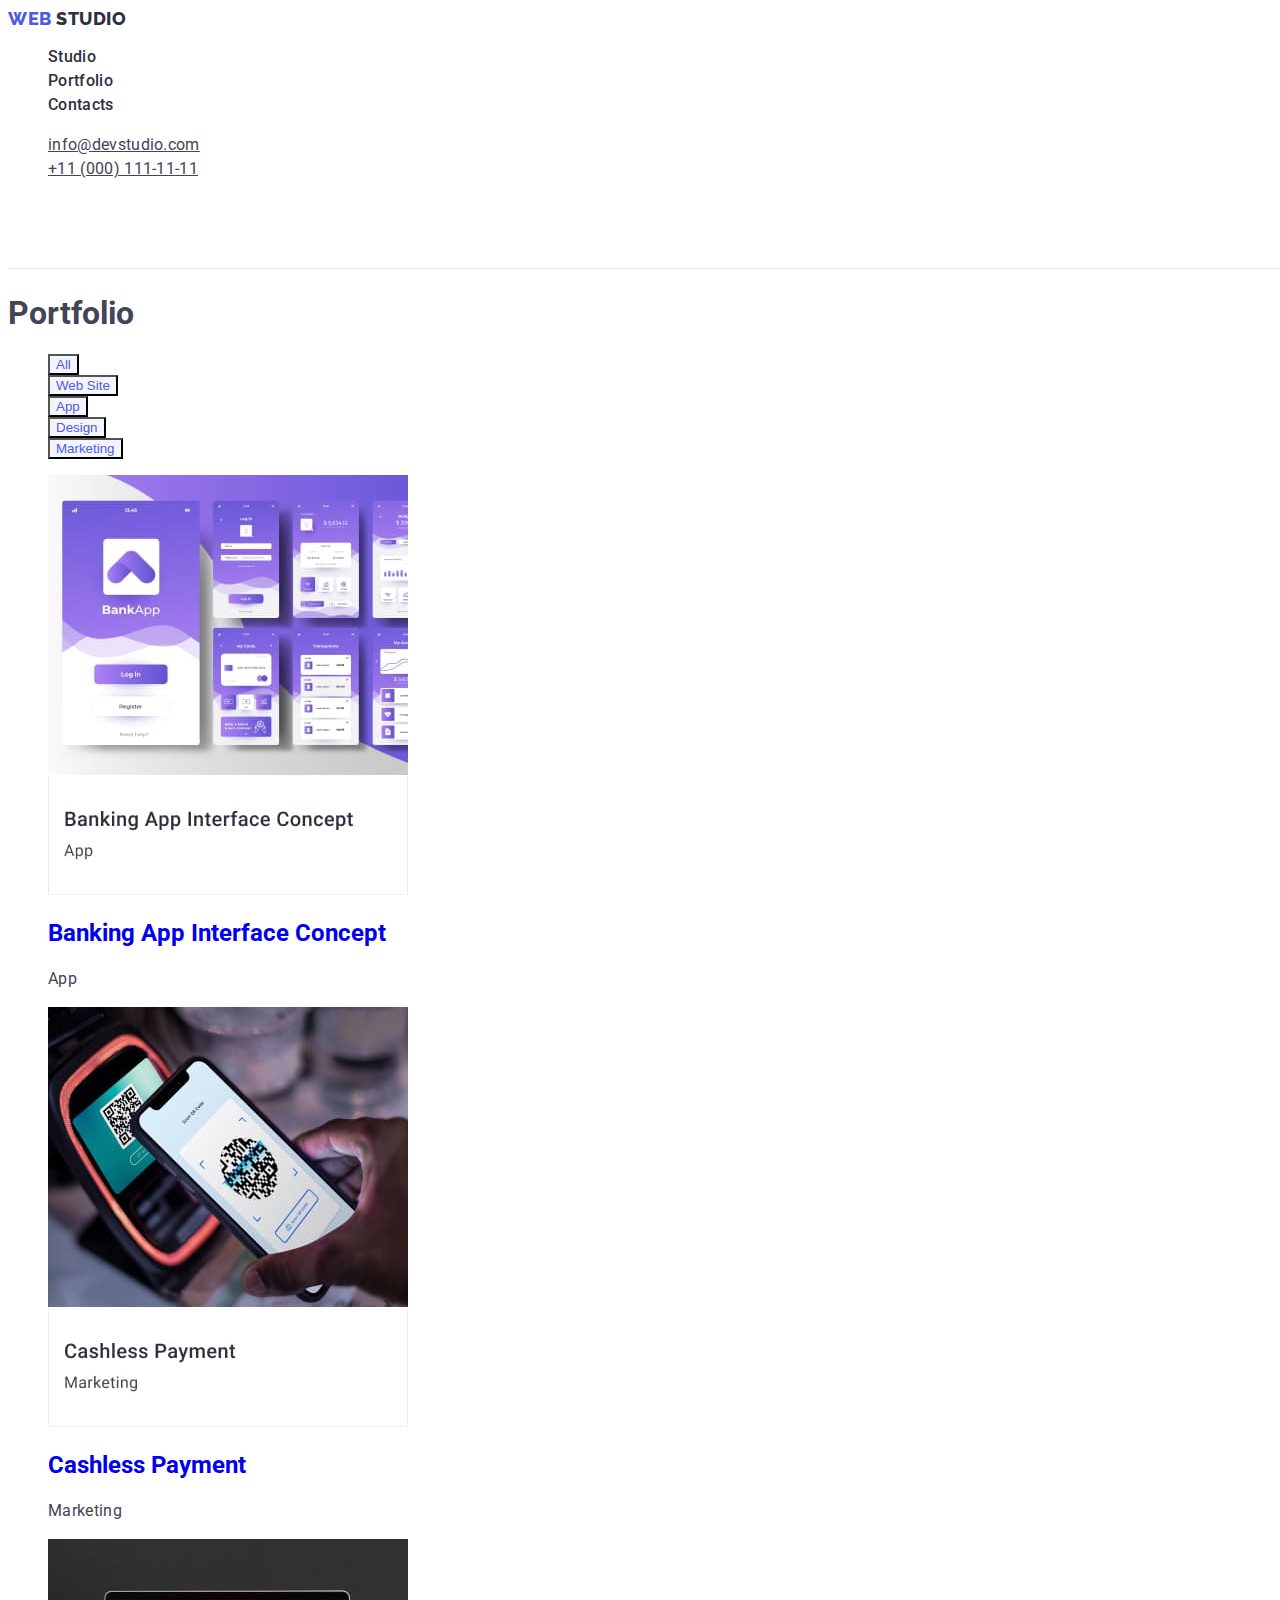
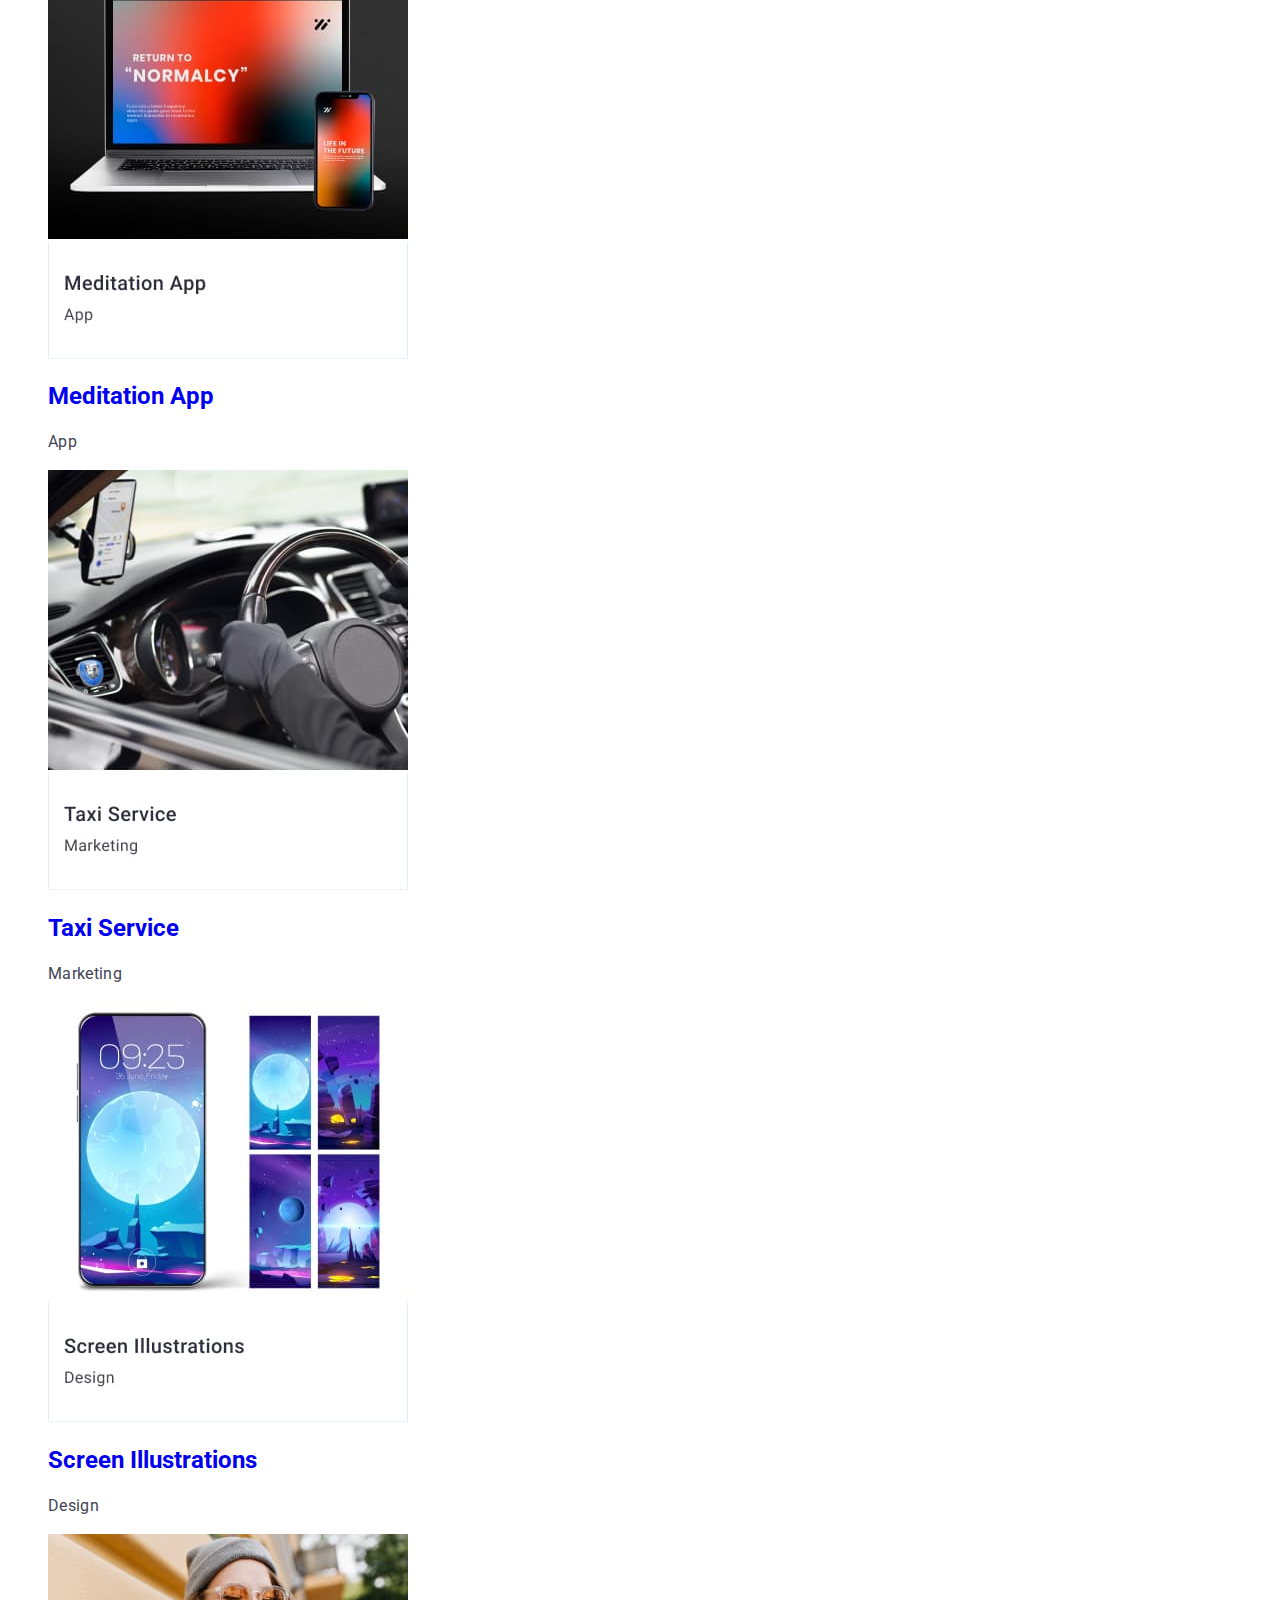
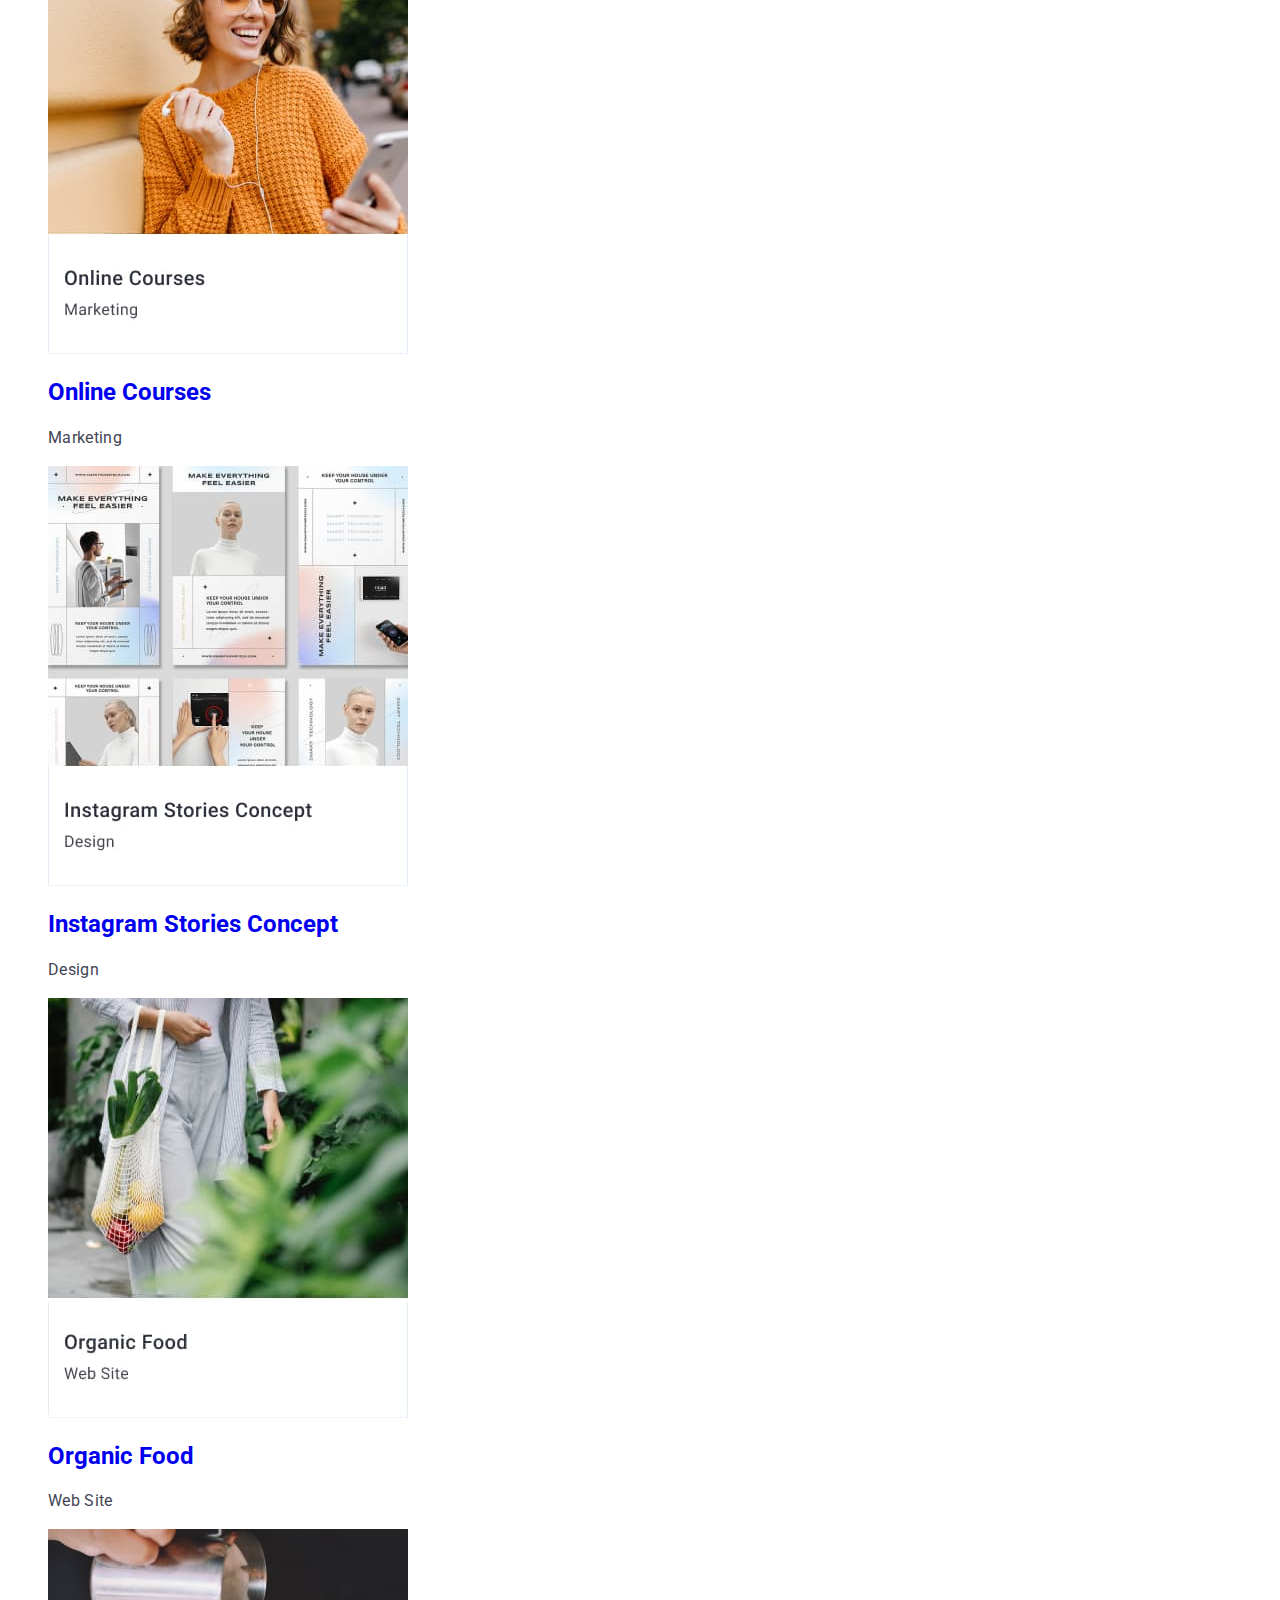
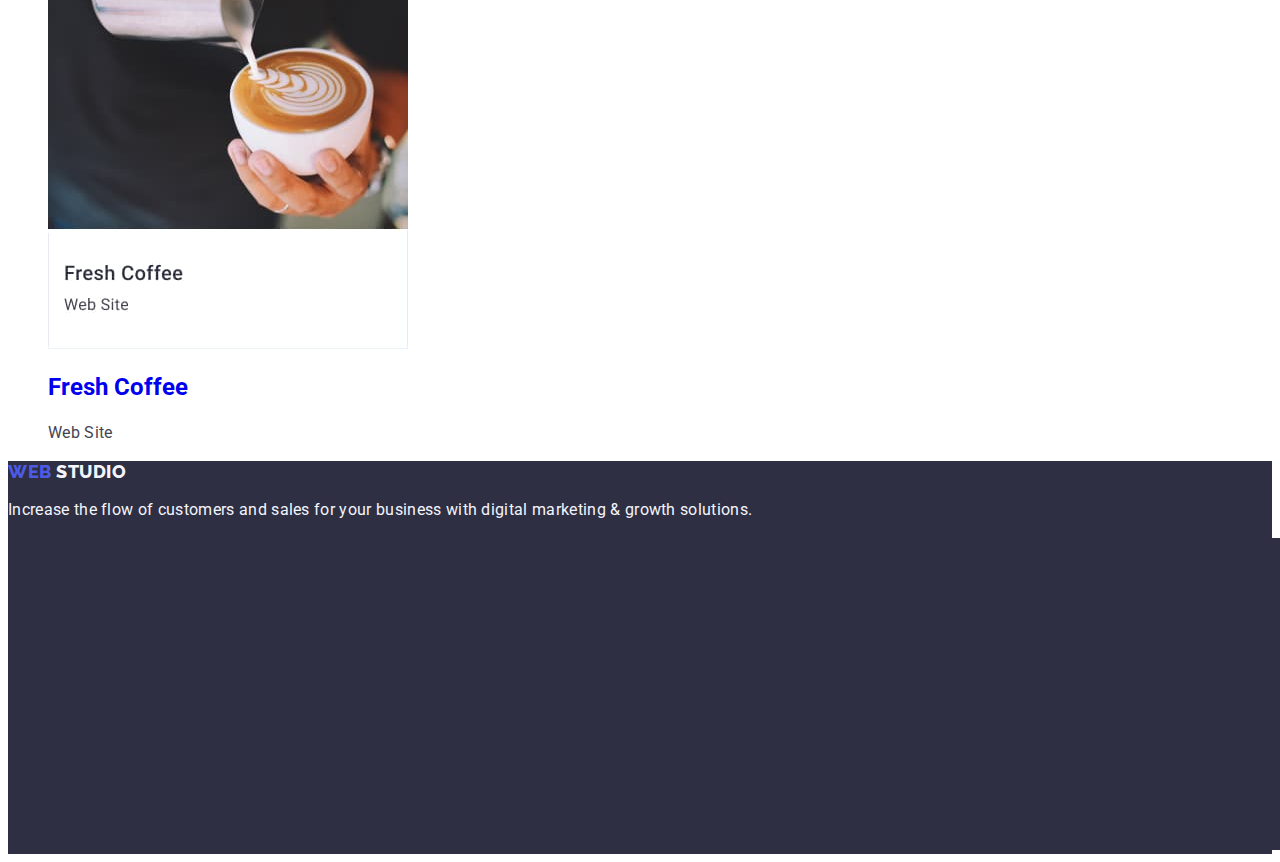
==== portfolio.html @ 5f16e782 "portfolio" ====
<!DOCTYPE html>
<html lang="en">
  <head>
    <meta charset="UTF-8" />
    <meta name="viewport" content="width=device-width, initial-scale=1.0" />

    <link rel="preconnect" href="https://fonts.googleapis.com" />
    <link rel="preconnect" href="https://fonts.gstatic.com" crossorigin />
    <link
      href="https://fonts.googleapis.com/css2?family=Raleway:wght@700&family=Roboto:wght@400;500;700;900&display=swap"
      rel="stylesheet"
    />
    <link rel="stylesheet" href="./css/styles.css" />
    <title>Portfolio</title>
  </head>
  <body>
    <header>
      <!-- Top line -->
      <!-- Menu nav -->
      <nav>
        <!-- Logo -->
        <a class="link logo logo-blue" href="./portfolio.html"
          >Web <span class="link logo-header">Studio</span></a
        >
        <ul class="list">
          <li><a class="nav link" href="./index.html">Studio</a></li>
          <li><a class="nav link" href="./portfolio.html">Portfolio</a></li>
          <li><a class="nav link" href="/Contacts">Contacts</a></li>
        </ul>
      </nav>
      <!-- contacts -->
      <address class="adress">
        <ul class="list">
          <li>
            <a class="adress-info" href="mailto:info@devstudio.com"
              >info@devstudio.com</a
            >
          </li>
          <li>
            <a class="adress-info" href="tel:+110001111111"
              >+11 (000) 111-11-11</a
            >
          </li>
        </ul>
      </address>
      <!-- line -->
      <img src="./images/topline1.jpg" alt="topline" width="1440" />
    </header>
    <main>
      <section>
        <h1>Portfolio</h1>
        <ul class="list">
          <li><button class="button" type="button">All</button></li>
          <li><button class="button" type="button">Web Site</button></li>
          <li><button class="button" type="button">App</button></li>
          <li><button class="button" type="button">Design</button></li>
          <li><button class="button" type="button">Marketing</button></li>
        </ul>
        <ul class="list">
          <!-- Row 1 -->
          <li class="link-item">
            <a href="#" class="link">
              <img
                src="./images/projectcard1.jpg"
                alt="projectcard1"
                width="360"
              />
              <h2 class="h2-title">Banking App Interface Concept</h2>
              <p class="p-body">App</p>
            </a>
          </li>
          <li class="link-item">
            <a href="#" class="link">
              <img
                src="./images/projectcard2.jpg"
                alt="projectcard2"
                width="360"
              />
              <h2 class="h2-title">Cashless Payment</h2>
              <p class="p-body">Marketing</p>
            </a>
          </li>
          <li class="link-item">
            <a href="#" class="link">
              <img
                src="./images/projectcard3.jpg"
                alt="projectcard3"
                width="360"
              />
              <h2 class="h2-title">Meditation App</h2>
              <p class="p-body">App</p>
            </a>
          </li>
          <!-- Row 2 -->
          <li class="link-item">
            <a href="#" class="link">
              <img
                src="./images/projectcard11.jpg"
                alt="projectcard11"
                width="360"
              />
              <h2 class="h2-title">Taxi Service</h2>
              <p class="p-body">Marketing</p>
            </a>
          </li>
          <li class="link-item">
            <a href="#" class="link">
              <img
                src="./images/projectcard22.jpg"
                alt="projectcard22"
                width="360"
              />
              <h2 class="h2-title">Screen Illustrations</h2>
              <p class="p-body">Design</p>
            </a>
          </li>
          <li class="link-item">
            <a href="#" class="link">
              <img
                src="./images/projectcard33.jpg"
                alt="projectcard33"
                width="360"
              />
              <h2 class="h2-title">Online Courses</h2>
              <p class="p-body">Marketing</p>
            </a>
          </li>
          <!-- Row 3 -->
          <li class="link-item">
            <a href="#" class="link">
              <img
                src="./images/projectcard111.jpg"
                alt="projectcard111"
                width="360"
              />
              <h2 class="h2-title">Instagram Stories Concept</h2>
              <p class="p-body">Design</p>
            </a>
          </li>
          <li class="link-item">
            <a href="#" class="link">
              <img
                src="./images/projectcard222.jpg"
                alt="projectcard222"
                width="360"
              />
              <h2 class="h2-title">Organic Food</h2>
              <p class="p-body">Web Site</p>
            </a>
          </li>
          <li class="link-item">
            <a href="#" class="link">
              <img
                src="./images/projectcard333.jpg"
                alt="projectcard333"
                width="360"
              />
              <h2 class="h2-title">Fresh Coffee</h2>
              <p class="p-body">Web Site</p>
            </a>
          </li>
        </ul>
      </section>
    </main>
    <footer class="footer">
      <a class="link logo logo-blue" href="./portfolio.html"
        >Web <span class="logo-header-footer">Studio</span></a
      >
      <p class="p-footer">
        Increase the flow of customers and sales for your business with digital
        marketing & growth solutions.
      </p>
      <img src="./images/darkbg.jpg" alt="darkbg" width="1440" />
    </footer>
  </body>
</html>
---- css/styles.css ----
:root {
  --color-text: #4d5ae5;
  --color-light: #f4f4fd;
  --color-titles-body: #2e2f42;
  --color-p-body: #434455;
  --white-color: #ffffffff;
}

body {
  font-family: "Roboto", sans-serif;
  color: var(--color-p-body);
  background-color: var(--white-color);
}

.list {
  list-style: none;
}
.link {
  text-decoration: none;
}

.link:hover,
:focus{
    text-decoration: none;
    color: #404bbf;
    background-color: #404bbf;
}

.logo {
  font-family: "Raleway", sans-serif;
  font-size: 18px;
  font-style: normal;
  font-weight: 800;
  line-height: 116.667%;
  letter-spacing: 0.54px;
  text-transform: uppercase;
  line-height: 1.17;
}

.logo-header {
  color: var(--color-titles-body);
}
.logo-blue {
  color: var(--color-text);
}

.logo-header-footer {
  color: var(--color-light);
}

.nav {
  color: var(--color-titles-body);
  font-family: Roboto;
  font-size: 16px;
  font-style: normal;
  font-weight: 500;
  line-height: 150%;
  letter-spacing: 0.32px;
}
.adress {
  font-style: normal;
}

.adress-info {
  color: var(--color-p-body)
  font-family: Roboto;
  font-size: 16px;
  font-style: normal;
  font-weight: 400;
  line-height: 150%;
  letter-spacing: 0.32px;
}
.button {
  color: var(--color-text);
  background-color: var(--color-light);
  cursor: pointer;
}

.button:hover,
:focus {
  color: #ffffffff;
  background-color: #404bbf;
}

.order-service-button
{
font-family: "Roboto", sans-serif;
color: #FFF;
font-size: 16px;
font-style: normal;
font-weight: 500;
line-height: 150%;
letter-spacing: 0.64px;
display: inline-flex;
padding: 16px 32px;
align-items: flex-start;
gap: 10px;
border-radius: 4px;
background: var(--color-text);
box-shadow: 0px 4px 4px 0px rgba(0, 0, 0, 0.15);
cursor: pointer;
}
.order-service-button:hover,:focus{
    color: background-color: #404bbf;;
    background-color: #404bbf;
}

.section-dark
{ background-color: var(--color-titles-body);}
.h3 {
  color: var(--color-titles-body);
  font-size: 20px;
  font-style: normal;
  font-weight: 500;
  line-height: 120%;
  letter-spacing: 0.4px;
}

.section-light
{
    background-color: var(--color-light);
}

.h1
{
color: #FFF;
text-align: center;
font-size: 56px;
font-style: normal;
font-weight: 700;
line-height: 107.143%;
letter-spacing: 1.12px;
}

.h2{
color: var(--color-titles-body);
text-align: center;
font-size: 36px;
font-style: normal;
font-weight: 700;
line-height: 111.111%;
letter-spacing: 0.72px;
text-transform: capitalize;
line-height: 1.11;

}
.p-body {
  color: var(--color-p-body);
  font-size: 16px;
  font-style: normal;
  font-weight: 400;
  line-height: 150%;
  letter-spacing: 0.32px;
}
.p-footer {
  color: var(--color-light);
  font-family: Roboto;
  font-size: 16px;
  font-style: normal;
  font-weight: 400;
  line-height: 150%;
  letter-spacing: 0.32px;
}
.footer {
  background-color: var(--color-titles-body);
}

.link-item {
    text-decoration: none;
  }
  
  .link-item img {
    width: 360px;
  }
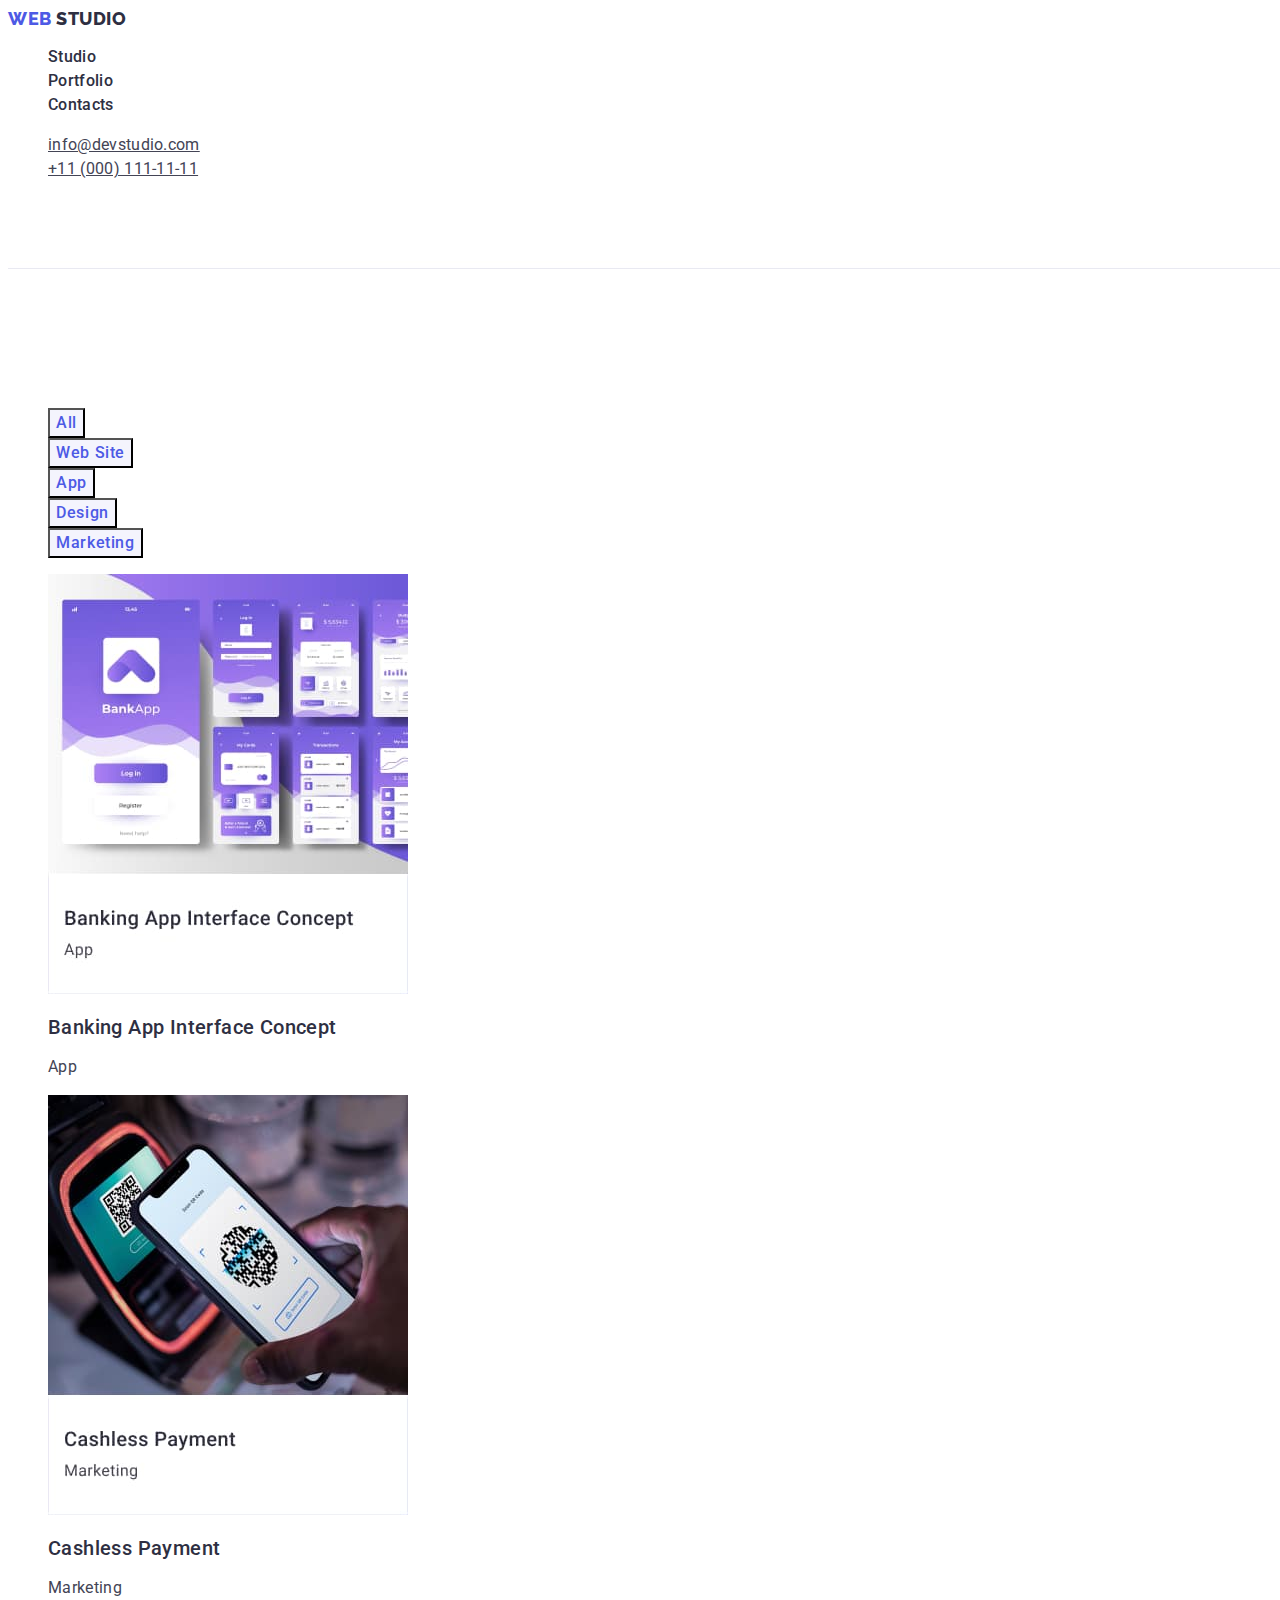
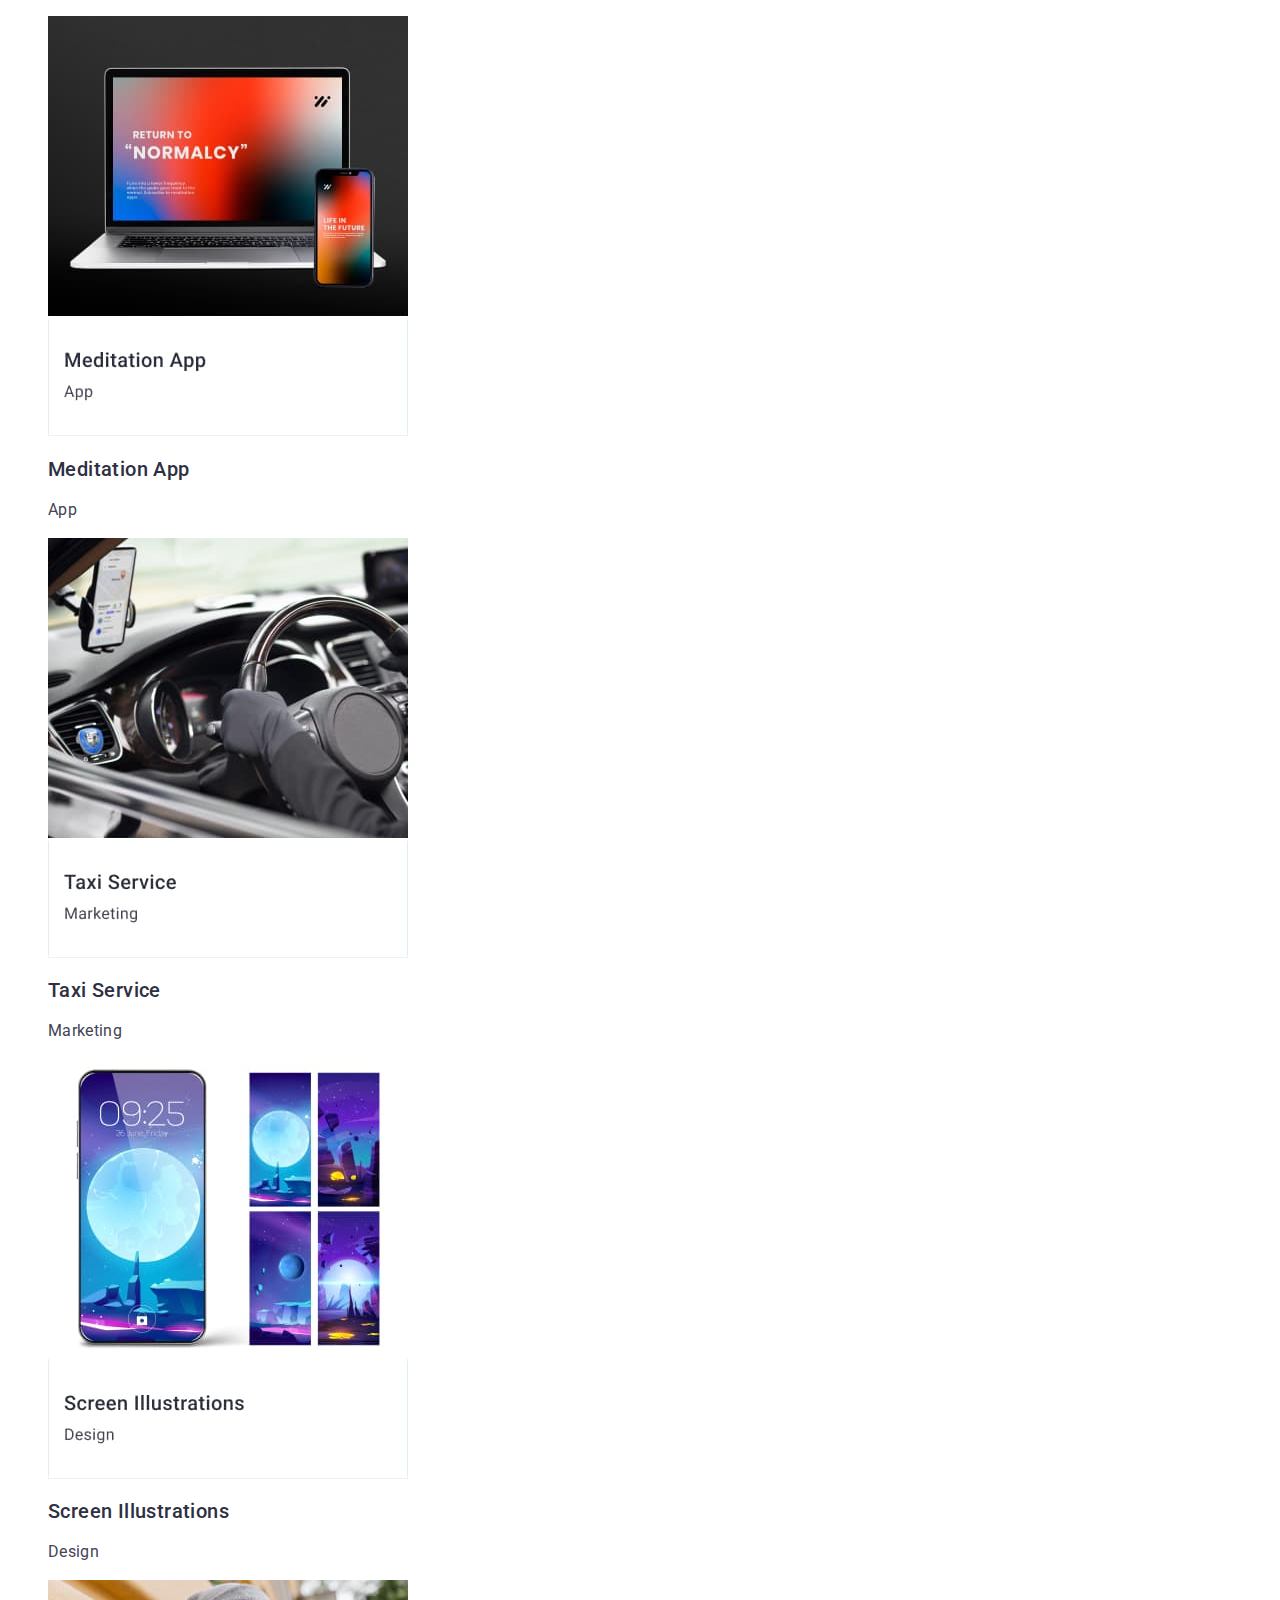
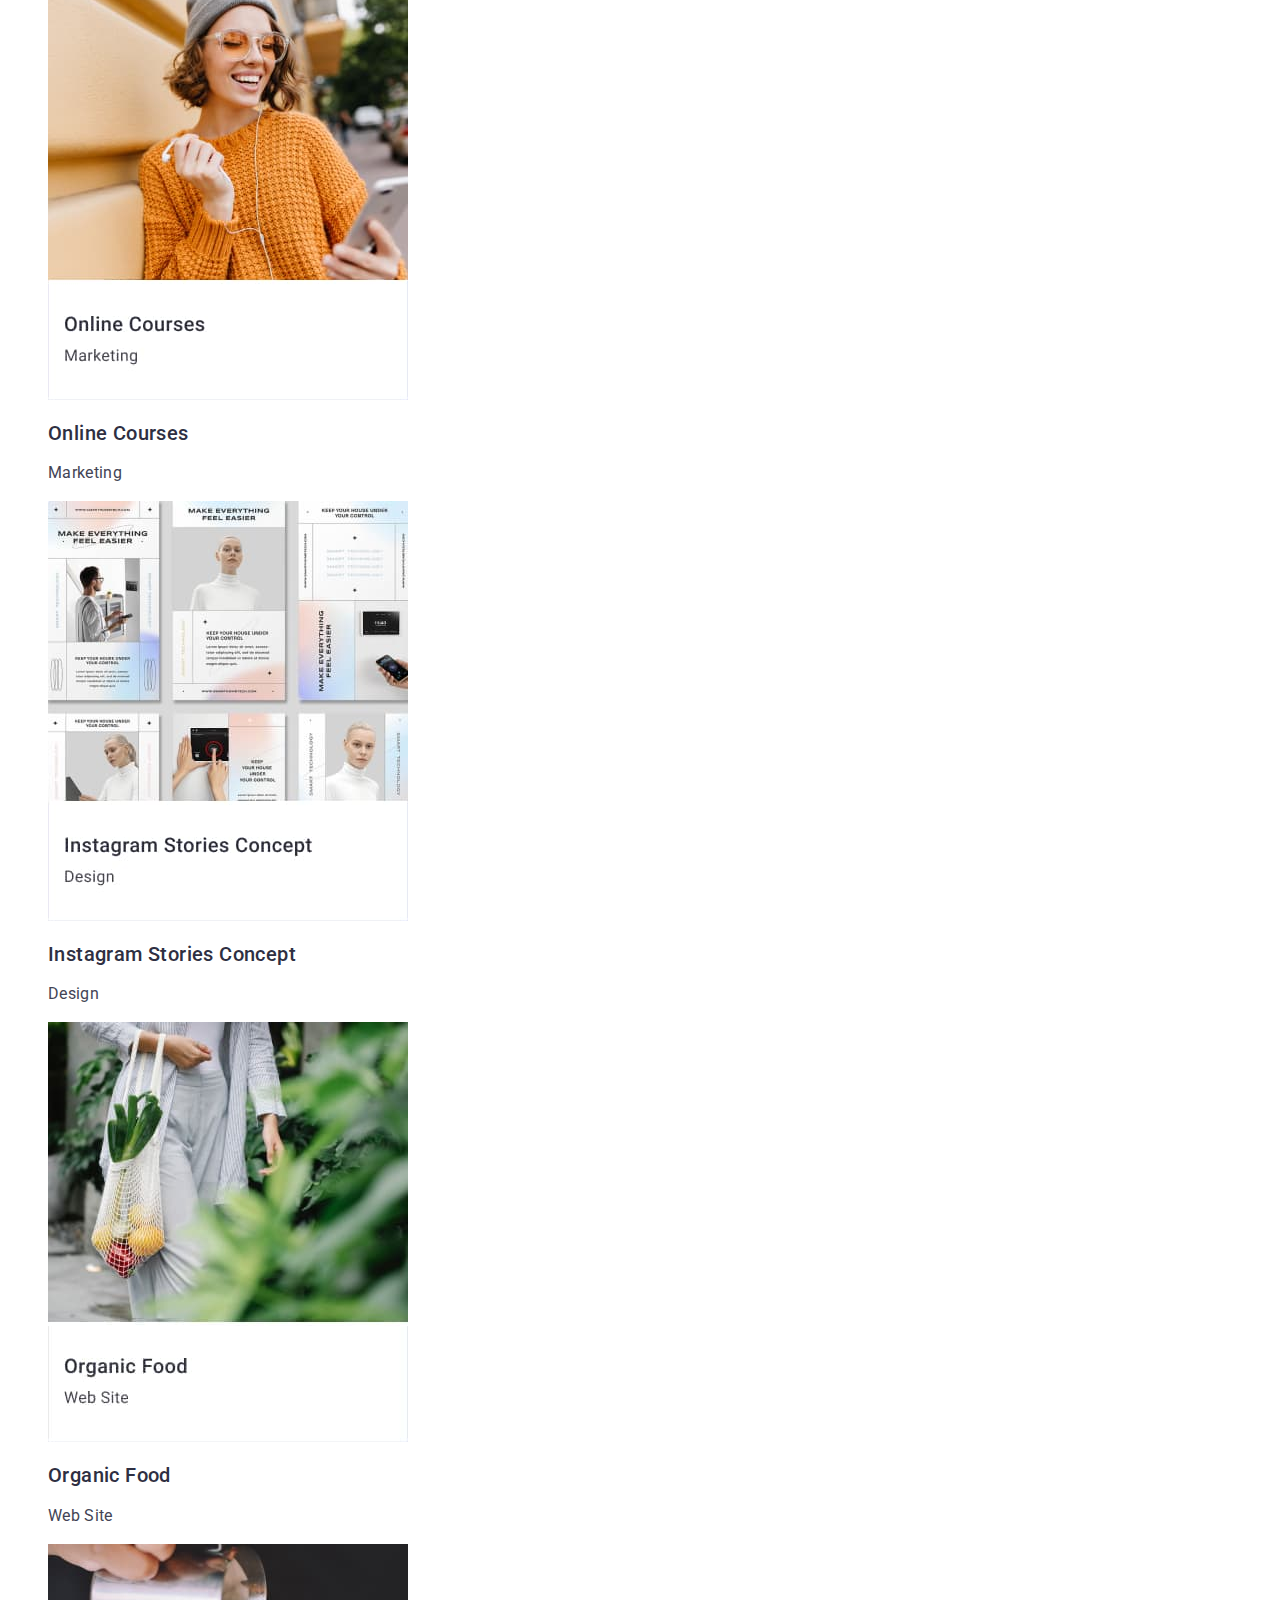
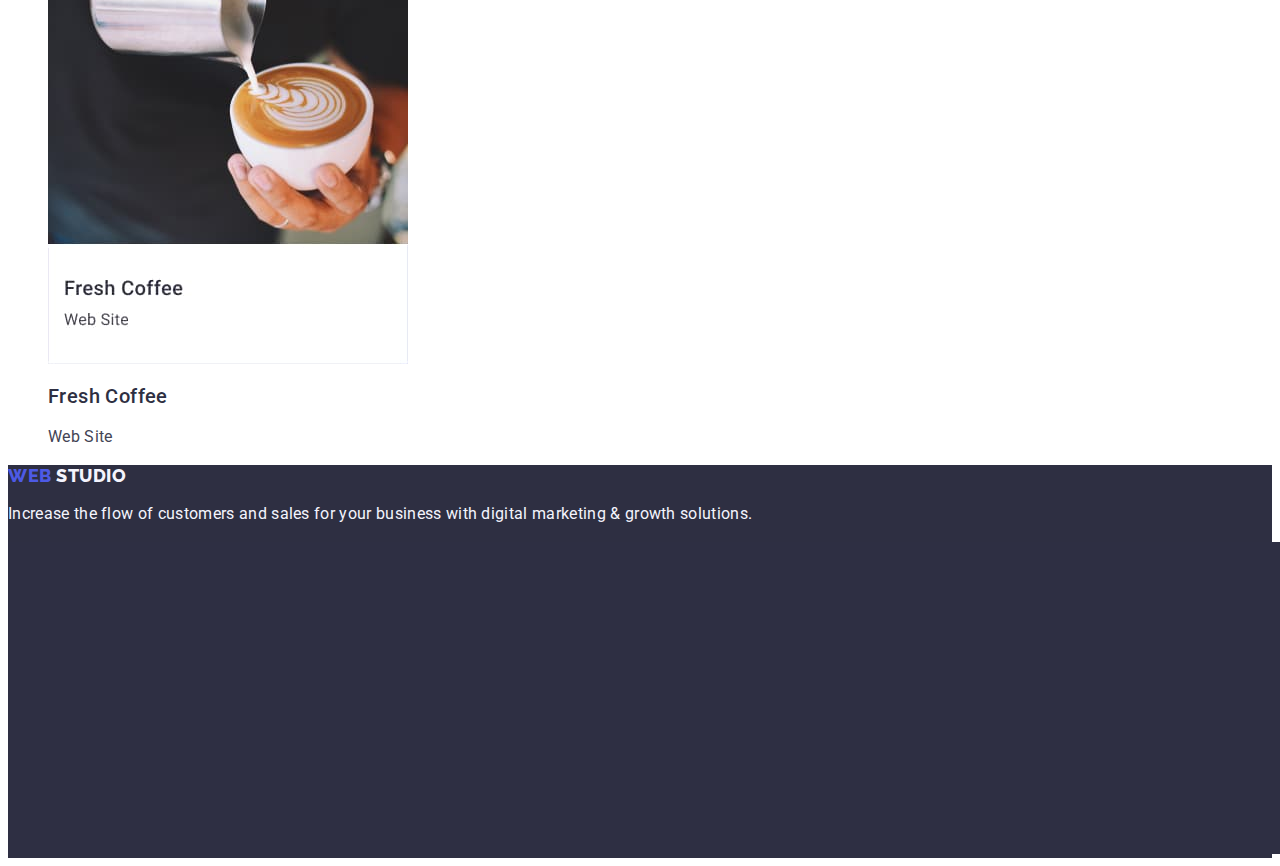
==== commit 726730f9: "portfolio" ====
--- a/portfolio.html
+++ b/portfolio.html
@@ -48,7 +48,7 @@
     </header>
     <main>
       <section>
-        <h1>Portfolio</h1>
+        <h1 class="h1-title">Portfolio</h1>
         <ul class="list">
           <li><button class="button" type="button">All</button></li>
           <li><button class="button" type="button">Web Site</button></li>
--- a/css/styles.css
+++ b/css/styles.css
@@ -72,8 +72,13 @@
 }
 .button {
   color: var(--color-text);
+  font-family: "Roboto", sans-serif;
   background-color: var(--color-light);
   cursor: pointer;
+  letter-spacing: 0.04em;
+  line-height: 1.5;
+  font-size: 16px;
+  font-weight: 500;
 }
 
 .button:hover,
@@ -107,7 +112,7 @@
 
 .section-dark
 { background-color: var(--color-titles-body);}
-.h3 {
+.h3-title {
   color: var(--color-titles-body);
   font-size: 20px;
   font-style: normal;
@@ -121,7 +126,7 @@
     background-color: var(--color-light);
 }
 
-.h1
+.h1-title
 {
 color: #FFF;
 text-align: center;
@@ -144,6 +149,16 @@
 line-height: 1.11;
 
 }
+
+.h2-title{
+color: var(--color-titles-body);
+font-weight: 500;
+font-size: 20px;
+line-height: 1.2;
+letter-spacing: 0.02em;
+
+}
+
 .p-body {
   color: var(--color-p-body);
   font-size: 16px;
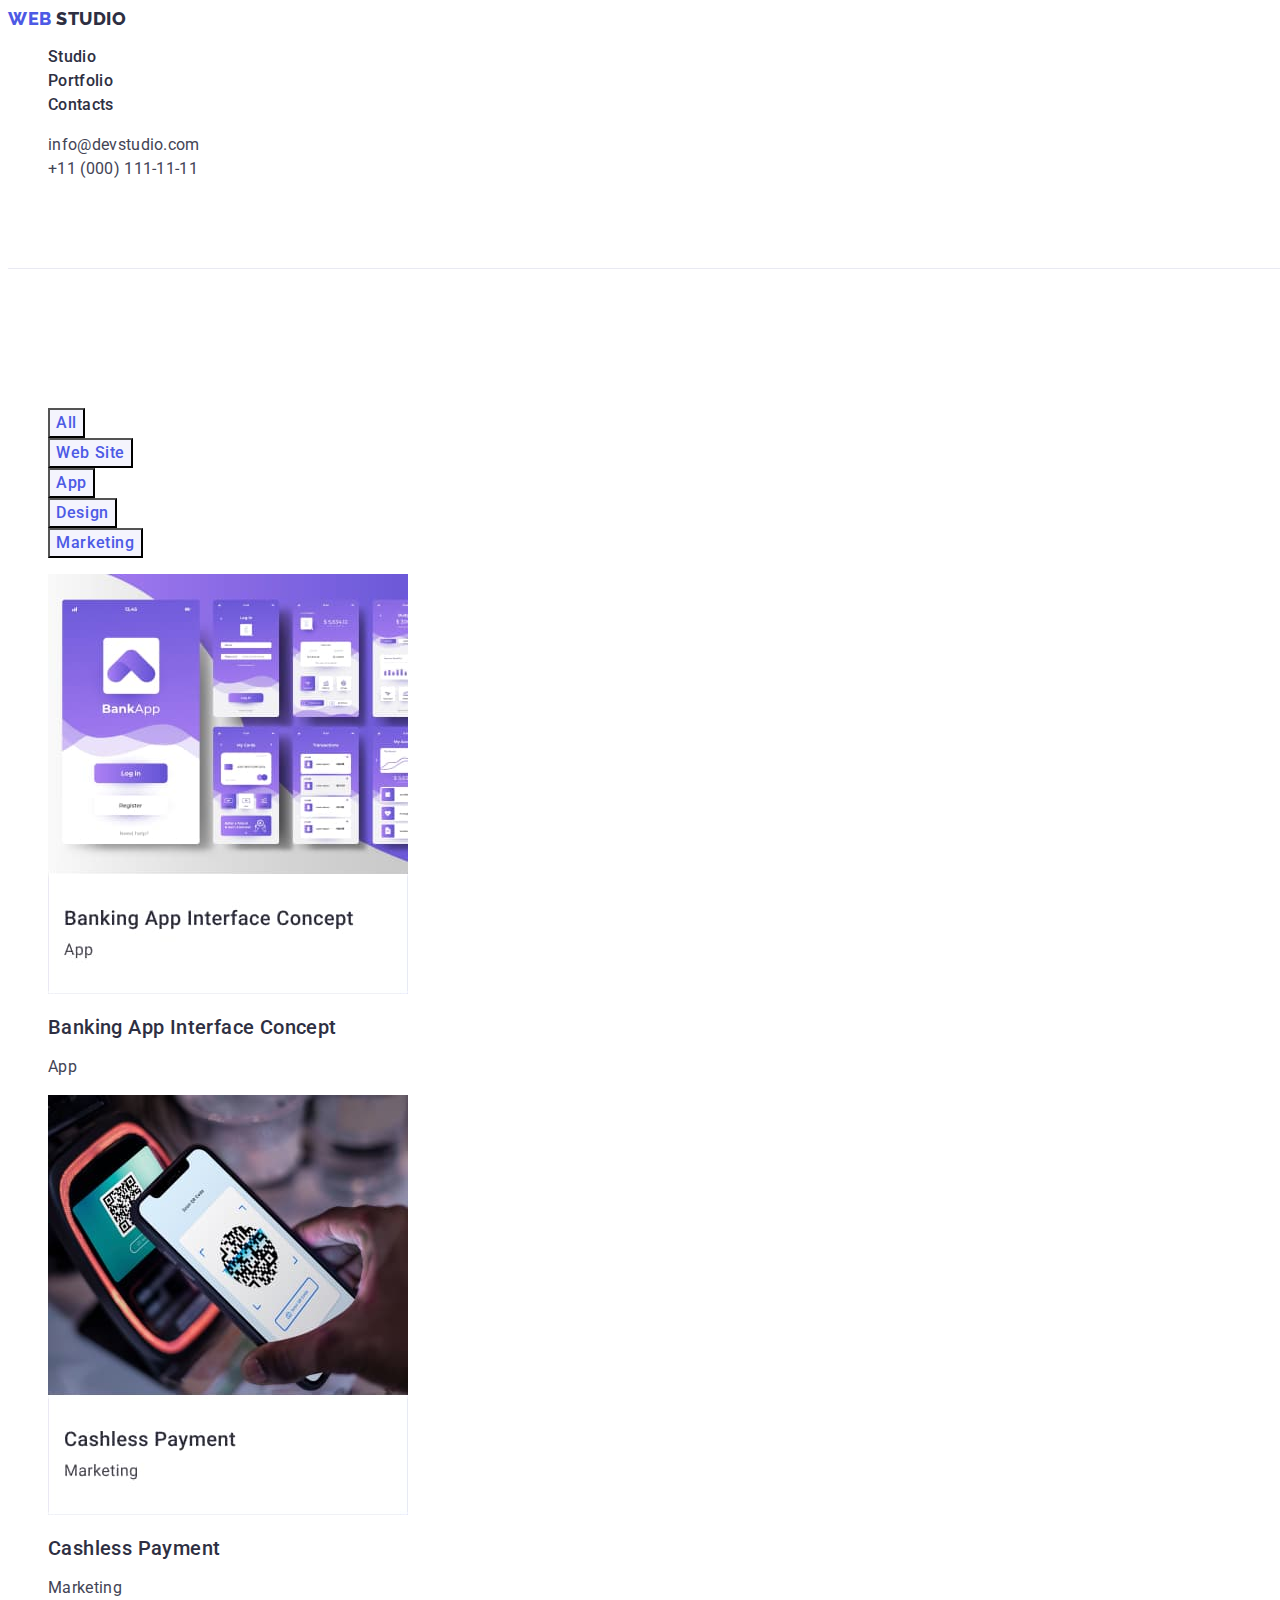
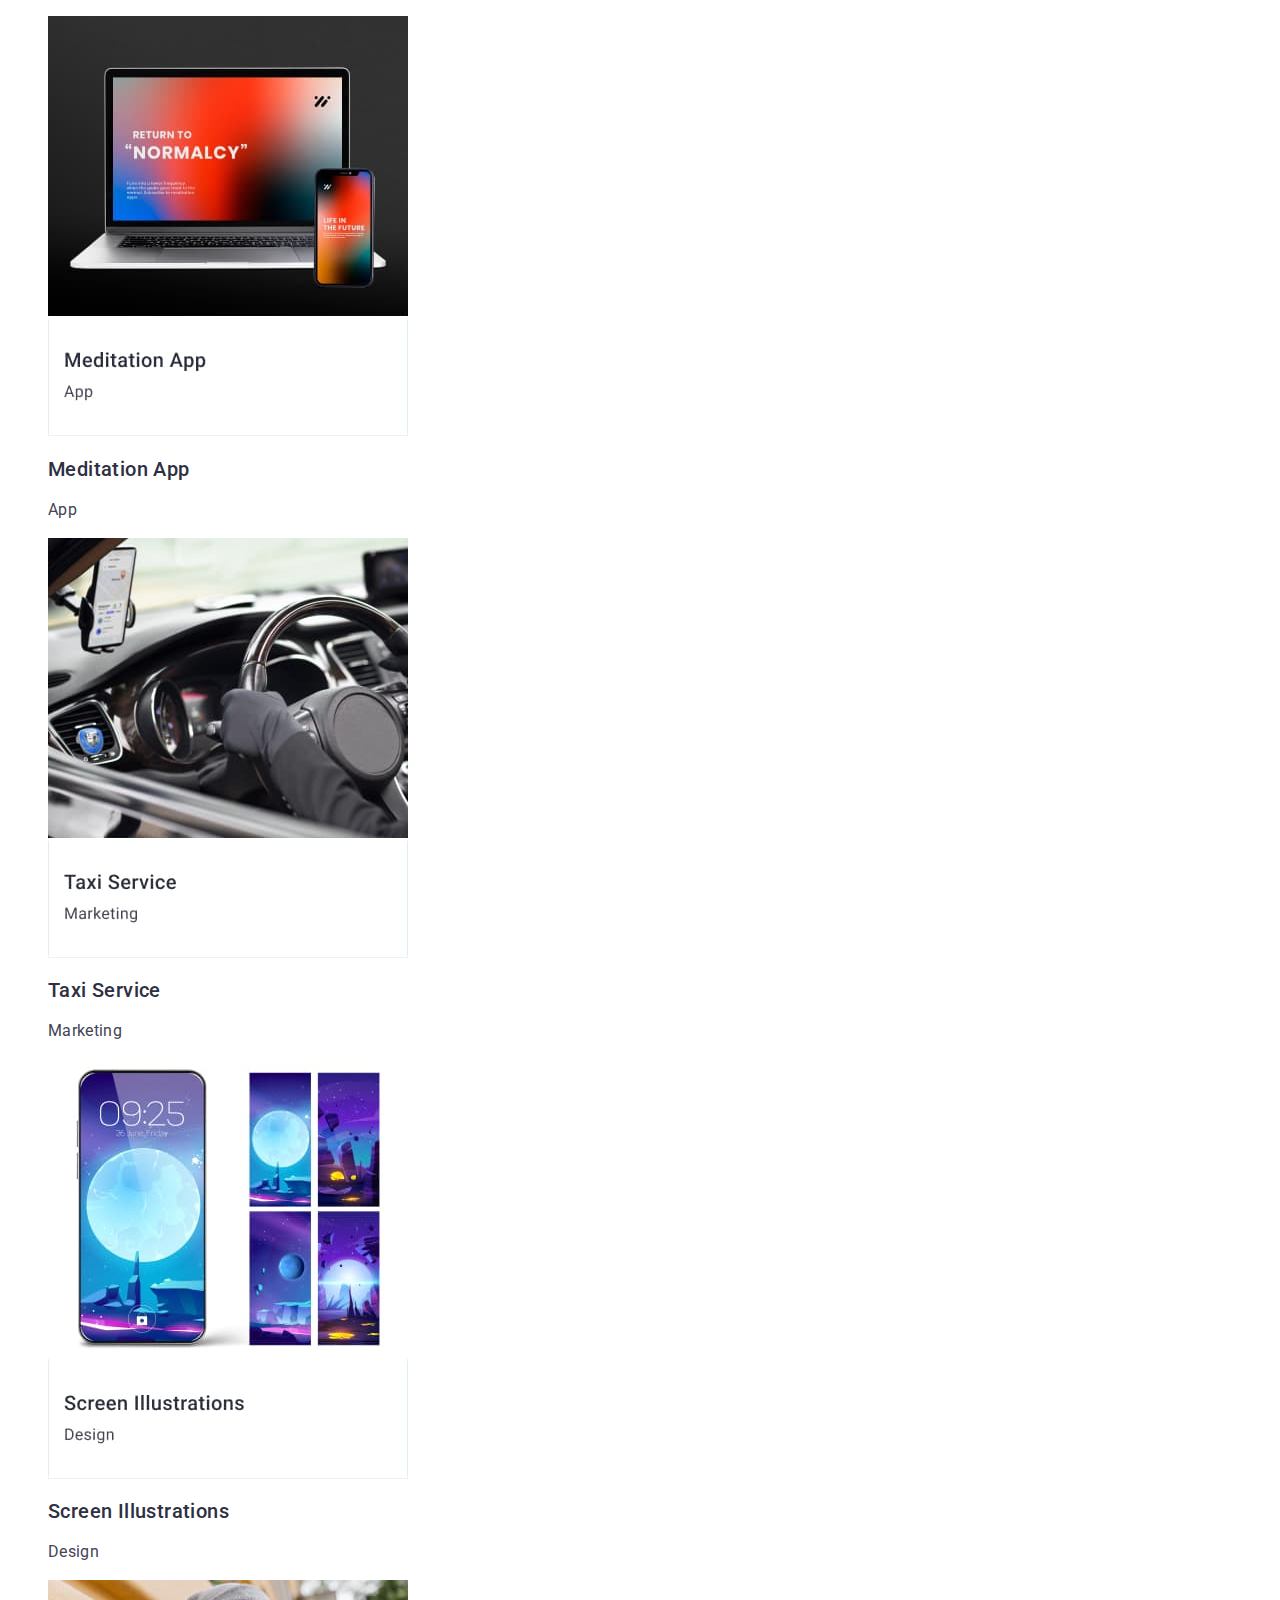
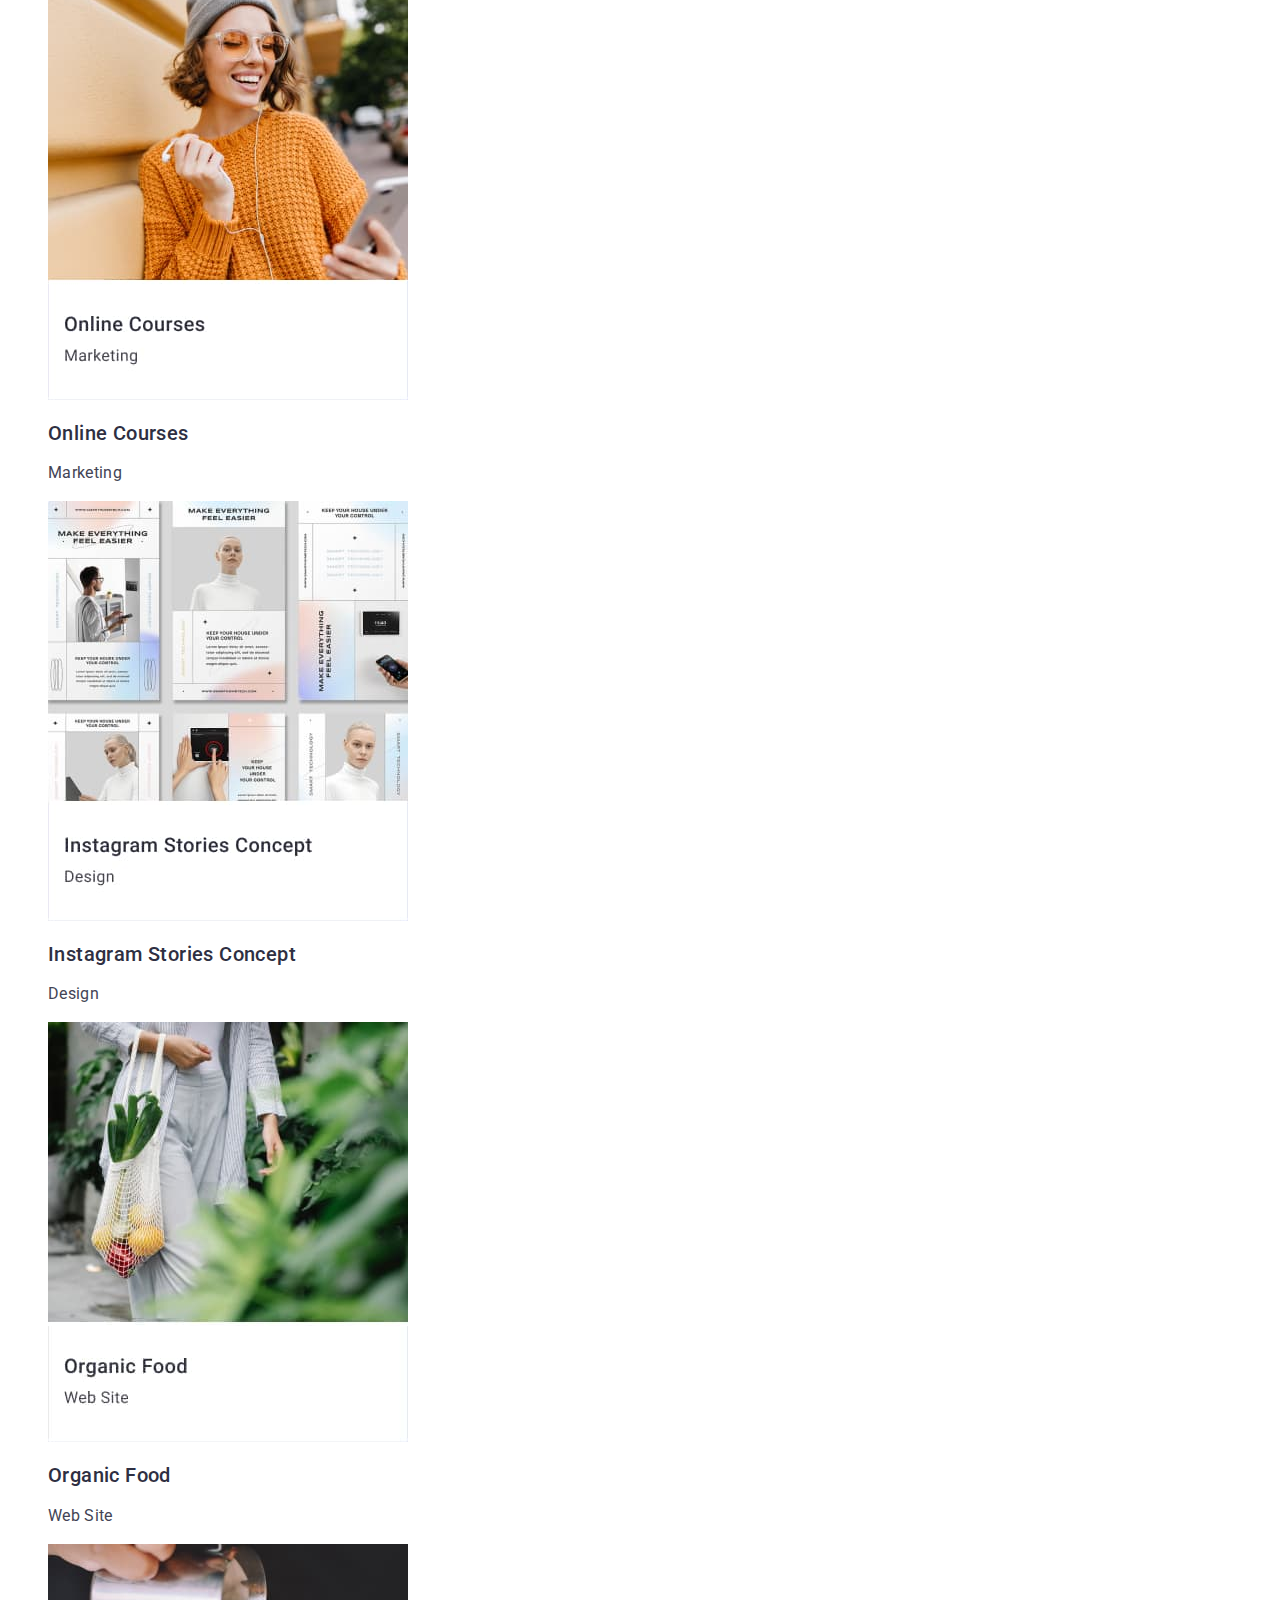
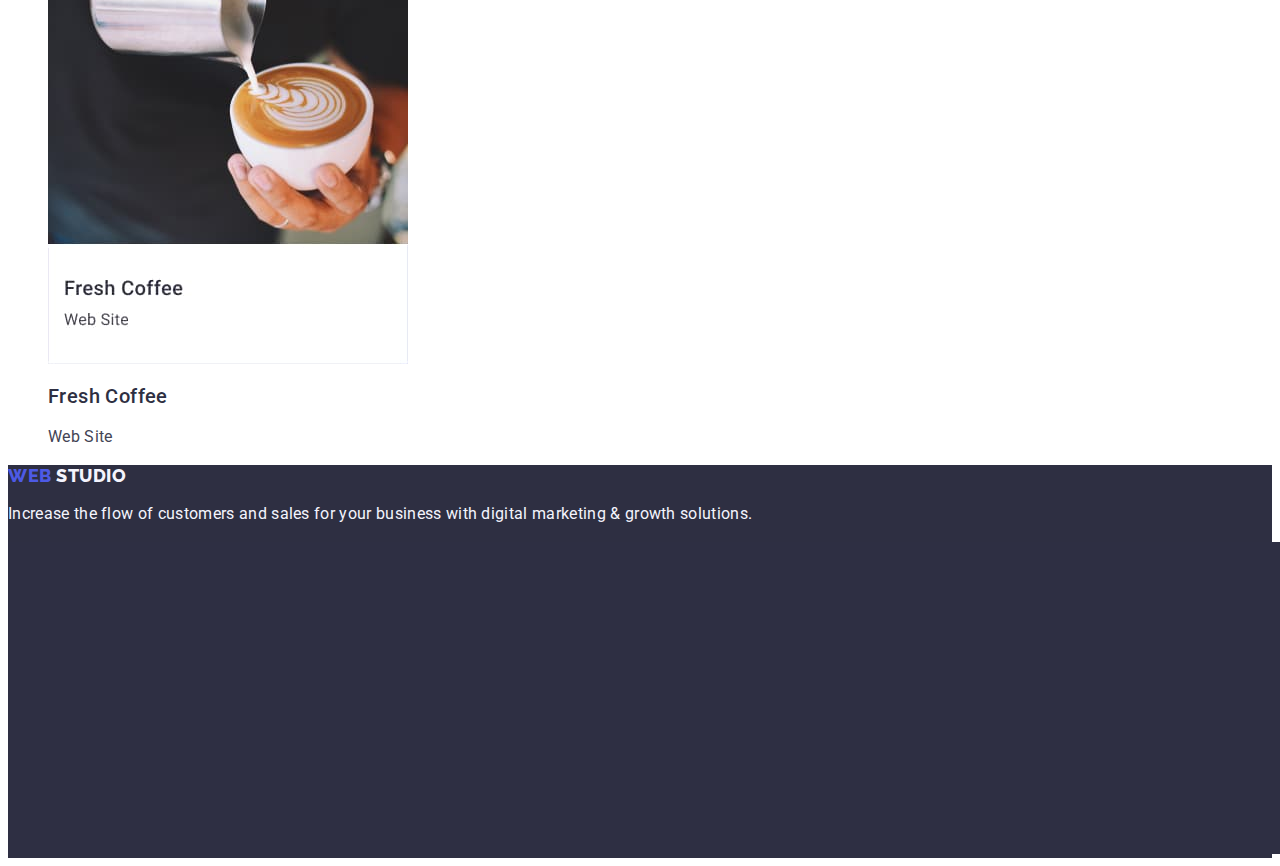
==== commit 23316c2c: "portfolio" ====
--- a/portfolio.html
+++ b/portfolio.html
@@ -23,21 +23,21 @@
           >Web <span class="link logo-header">Studio</span></a
         >
         <ul class="list">
-          <li><a class="nav link" href="./index.html">Studio</a></li>
-          <li><a class="nav link" href="./portfolio.html">Portfolio</a></li>
-          <li><a class="nav link" href="/Contacts">Contacts</a></li>
+          <li><a class="link nav" href="./index.html">Studio</a></li>
+          <li><a class="link nav" href="./portfolio.html">Portfolio</a></li>
+          <li><a class="link nav" href="/Contacts">Contacts</a></li>
         </ul>
       </nav>
       <!-- contacts -->
       <address class="adress">
         <ul class="list">
           <li>
-            <a class="adress-info" href="mailto:info@devstudio.com"
+            <a class="link adress-info" href="mailto:info@devstudio.com"
               >info@devstudio.com</a
             >
           </li>
           <li>
-            <a class="adress-info" href="tel:+110001111111"
+            <a class="link adress-info" href="tel:+110001111111"
               >+11 (000) 111-11-11</a
             >
           </li>
@@ -46,6 +46,7 @@
       <!-- line -->
       <img src="./images/topline1.jpg" alt="topline" width="1440" />
     </header>
+
     <main>
       <section>
         <h1 class="h1-title">Portfolio</h1>
--- a/css/styles.css
+++ b/css/styles.css
@@ -20,7 +20,8 @@
 }
 
 .link:hover,
-:focus{
+:focus
+{
     text-decoration: none;
     color: #404bbf;
     background-color: #404bbf;
